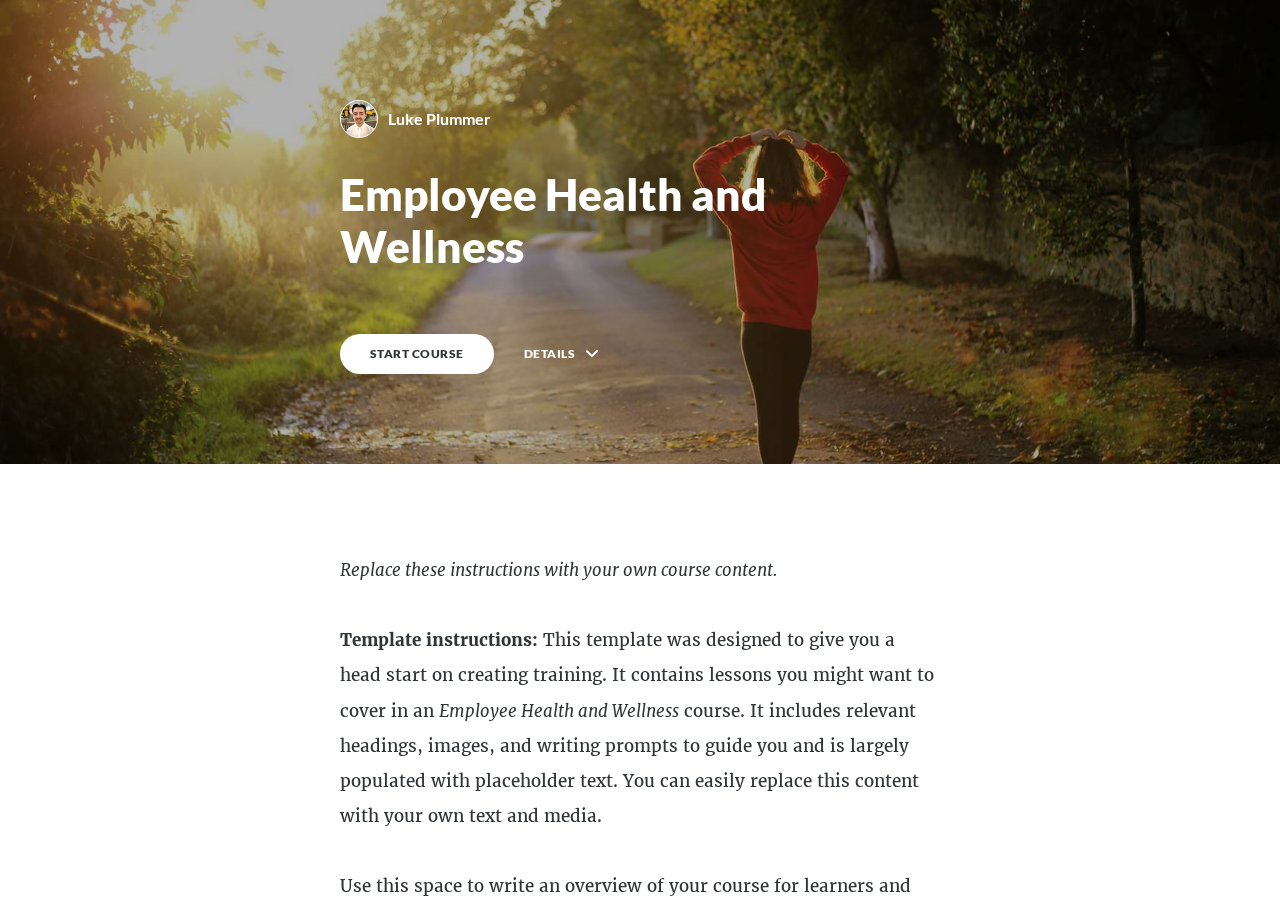
==== scormcontent/index.html @ dc376239 "v1" ====
<!DOCTYPE html>
<html lang="en" class="">
  <head>
    <meta http-equiv="X-UA-Compatible" content="IE=edge,chrome=1">
    <meta name="viewport" content="width=device-width, initial-scale=1, maximum-scale=1">
    <meta charset="utf-8">

    <title>Employee Health and Wellness</title>

    <link type="text/css" rel="stylesheet" href="lib/icomoon.css">
    <link type="text/css" rel="stylesheet" href="lib/main.bundle.css">
    <script type="text/javascript" src="lib/player-0.0.11.min.js"></script>
    <script type="text/javascript" src="lib/lzwcompress.js"></script>

    <!-- Resize Hack -->
    <script type="text/javascript">
      window.resizeTo(screen.width, screen.height);
    </script>

  

    <!--[if lt IE 9]>
    <script src="//html5shiv.googlecode.com/svn/trunk/html5.js"></script>
    <![endif]-->
  </head>
  <body>
    <style>
      .brand--head, .brand--head *   { font-family: 'Lato' !important; }
      .brand--body, .brand--body *   { font-family: 'Merriweather' !important; }
      .brand--lhead, .brand--lhead * { font-family: 'Lato' !important; }
      .brand--lbody, .brand--lbody * { font-family: 'Merriweather' !important; }
      .brand--ui, .brand--ui *       { font-family: 'Lato' !important; }

      .brand--beforeHead:before { font-family: 'Lato' !important; }
      .brand--afterHead:after { font-family: 'Lato' !important; }

      .brand--background        { background-color: #4BAAF4 !important; }
      .brand--background-all *  { background-color: #4BAAF4 !important; }
      .brand--border            { border-color: #4BAAF4 !important; }
      .brand--color             { color: #4BAAF4 !important; }
      .brand--color-all *       { color: #4BAAF4 !important; }
      .brand--shadow            { box-shadow: 0 0 0 0.2rem #4BAAF4 !important; }
      .brand--shadow-all *      { box-shadow: 0 0 0 0.2rem #4BAAF4 !important; }
      .brand--fill              { fill: #4BAAF4 !important; }
      .brand--stroke            { stroke: #4BAAF4 !important; }

      .brand--beforeBackground:before { background-color: #4BAAF4 !important; }
      .brand--beforeBorder:before     { border-color: #4BAAF4 !important; }
      .brand--beforeColor:before      { color: #4BAAF4 !important; }

      .brand--afterBackground:after { background-color: #4BAAF4 !important; }
      .brand--afterBorder:after     { border-color: #4BAAF4 !important; }
      .brand--afterColor:after      { color: #4BAAF4 !important; }

      /* should be applied to containers where links
         need to appear in brand color */
      .brand--linkColor a { color: #4BAAF4 !important; }

      /* should be applied to containers where links
         need to change to brand color on hover */
      .brand--linkColorHover a:hover { color: #4BAAF4 !important; }

      /* should be applied to any single element that
         needs to change color on hover */
      .brand--hoverColor:hover { color: #4BAAF4 !important; }

      /* TODO: probably need a way to create a 5-10% darker/lighter color */
      .brand--linkColor a:hover,
      .button.brand--background:hover { opacity: .65 !important; }

      @media (min-width: 47.9375em) { /* 768px */
        .brand--min768--background { background-color: #4BAAF4 !important; }
        .brand--min768--border     { border-color: #4BAAF4 !important; }
        .brand--min768--color      { color: #4BAAF4 !important; }
      }

      @media (max-width: 47.9375em) { /* 768px */
        .brand--max768--background { background-color: #4BAAF4 !important; }
        .brand--max768--border     { border-color: #4BAAF4 !important; }
        .brand--max768--color      { color: #4BAAF4 !important; }
      }
    </style>
    <div id="app"></div>
    <script>
  (function(root) {
    window.labelSet = {"id":"Ip4LU2hbzyEr7nGi4B9b1gkq","author":"aid|7bd731b6-8205-48d4-8c0d-c902b21ae98c","name":"English","defaultId":1,"defaultSet":true,"labels":{"result":"result","search":"search","results":"results","quizNext":"NEXT","tabGroup":"Tab","codeGroup":"Code","noResults":"No results for","noteGroup":"Note","quizScore":"Your score","quizStart":"START QUIZ","courseExit":"EXIT COURSE","courseHome":"Home","lessonName":"Lesson","quizSubmit":"SUBMIT","quoteGroup":"Quote","salutation":"👋 Bye!","buttonGroup":"Button","courseStart":"START COURSE","embedViewOn":"VIEW ON","exitMessage":"You may now leave this page.","quizCorrect":"Correct","quizPassing":"PASSING","quizResults":"Quiz Results","courseResume":"RESUME COURSE","processStart":"START","processSwipe":"Swipe to continue","quizContinue":"Continue","quizLandmark":"Quiz","quizQuestion":"Question","courseDetails":"DETAILS","embedReadMore":"Read more","feedbackGroup":"Feedback","quizIncorrect":"Incorrect","quizTakeAgain":"TAKE AGAIN","sortingReplay":"REPLAY","accordionGroup":"Accordion","embedLinkGroup":"Embedded web content","lessonComplete":"COMPLETE","statementGroup":"Statement","storylineGroup":"Storyline","attachmentGroup":"File Attachment","embedPhotoGroup":"Embedded photo","embedVideoGroup":"Embedded video","playButtonLabel":"Play","processComplete":"Complete","processLandmark":"Process","processNextStep":"NEXT STEP","processStepName":"Step","seekSliderLabel":"Seek","sortingLandmark":"Sorting Activity","audioPlayerGroup":"Audio player. You can use the space bar to toggle playback and arrow keys to scrub.","buttonStackGroup":"Button stack","embedPlayerGroup":"Embedded media player","lessonRestricted":"Lessons must be completed in order","pauseButtonLabel":"Pause","scenarioComplete":"Scenario Complete!","scenarioContinue":"CONTINUE","scenarioTryAgain":"TRY AGAIN","textOnImageGroup":"Text on image","timelineLandmark":"Timeline","urlEmbedLandmark":"URL/Embed","videoPlayerGroup":"Video player. You can use the space bar to toggle playback and arrow keys to scrub.","blocksClickToFlip":"Click to flip","blocksPreposition":"of","bulletedListGroup":"Bulleted list","checkboxListGroup":"Checkbox list","imageAndTextGroup":"Image and text","imageGalleryGroup":"Image gallery","lessonPreposition":"of","numberedListGroup":"Numbered list","processLessonName":"Lesson","processStartAgain":"START AGAIN","scenarioStartOver":"START OVER","courseSkipToLesson":"SKIP TO LESSON","flashcardBackLabel":"Flashcard back","flashcardGridGroup":"Flashcard grid","nextFlashCardLabel":"Next flashcard","flashcardFrontLabel":"Flashcard front","flashcardStackGroup":"Flashcard stack","knowledgeCheckGroup":"Knowledge check","sortingCardsCorrect":"Cards Correct","hamburgerButtonLabel":"Course Overview Sidebar","lessonHeaderLandmark":"Lesson Header","numberedDividerGroup":"Numbered divider","lessonContentLandmark":"Lesson Content","lessonSidebarLandmark":"Lesson Sidebar","quizAnswerPlaceholder":"Type your answer here","labeledGraphicLandmark":"Labeled Graphic","previousFlashCardLabel":"Previous flashcard","processStepPreposition":"of","overviewPageTitleSuffix":"Overview","quizAcceptableResponses":"Acceptable responses","quizRequirePassingScore":"Must pass quiz before continuing","timelineCardGroupPrefix":"Timeline Card","labeledGraphicBubbleLabel":"Labeled graphic bubble","labeledGraphicMarkerLabel":"Labeled graphic marker","labeledGraphicNextMarkerLabel":"Next marker","labeledGraphicPreviousMarkerLabel":"Previous marker"},"deleted":false,"createdAt":"2020-01-06T10:30:35.354Z","updatedAt":"2020-01-06T10:30:35.354Z","iso639Code":"en","transferredAt":null};
    window.courseData = "[base64]/[base64]/[base64]/[base64]/[base64]/[base64]/[base64]/[base64]/[base64]/[base64]/[base64]/[base64]";

    var quizId = null;
    var storylineId = null;
    var completionPercentage = 100;
    var reporting = 'passed-incomplete';

    var stuffToPick = [
      'SetBookmark',   // set identifier for bookmark
      'SetDataChunk',  // set a stringified object with lesson progress
      'GetDataChunk',  // retreive stringified object with lesson progress
      'SetReachedEnd', // tell LMS user completed course
      'SetFailed', // tell LMS user Failed course
      'SetPassed', // tell LMS user Passed the course
      'SetScore', // Report Users Score to the LMS (for Pass and fail)
      'GetStatus', // Get Current Status
      'ResetStatus', // Reset the Status
      'CreateResponseIdentifier', // Create question response
      'MatchingResponse', // Create question matching response
      'RecordMatchingInteraction', // Question Type
      'RecordFillInInteraction', // Question Type
      'RecordMultipleChoiceInteraction', // Question Type
      'Finish',
      'ConcedeControl'
    ];

    var LMSProxy = pick(stuffToPick, window.parent, Function.prototype);

    finish(0);

    var cache = getLMSData();

    function debounce(fn, delay) {
  var timer = null;

  return function () {
    var context = this, args = arguments;
    clearTimeout(timer);
    timer = setTimeout(function () {
      fn.apply(context, args);
    }, delay);
  };
}

function compress(data) {
  try {
    return JSON.stringify({
      v: 2,
      d: lzwCompress.pack(JSON.stringify(data)),
      cpv: "SNSiVQjH"
    });
  } catch(e) {
    return '';
  }
}

function decompress(stringData) {
  try {
    const data = JSON.parse(stringData);

    return data.d
      ? JSON.parse(lzwCompress.unpack(data.d))
      : data;
  } catch(e) {
    return {};
  }
}

function assign(target) {
  if (target === undefined || target === null) {
    throw new TypeError('assign: Cannot convert undefined or null to object');
  }

  var output = Object(target);

  for (var index = 1; index < arguments.length; index++) {
    var source = arguments[index];
    if (source !== undefined && source !== null) {
      for (var nextKey in source) {
        if (source.hasOwnProperty(nextKey)) {
          output[nextKey] = source[nextKey];
        }
      }
    }
  }
  return output;
}

function identity(value) {
  return value;
}

function bookmark(id) {
  var url = 'index.html#/lessons/' + id;

  LMSProxy.SetBookmark(url, '');
}

function completeOut(passed, reportParam) {
  var reportType = reportParam || reporting;

  if(passed) {
    switch(reportType) {
      case 'completed-incomplete':
      case 'completed-failed':
        LMSProxy.ResetStatus();
        LMSProxy.SetReachedEnd();
        break;

      case 'passed-incomplete':
      case 'passed-failed':
        LMSProxy.SetPassed();
        LMSProxy.SetReachedEnd();
        break;
    }
  } else {
    switch(reportType) {
      case 'passed-failed':
      case 'completed-failed':
        if(!isPassed()) {
          LMSProxy.SetFailed();
        }
        break;
    }
  }
}

var setDataChunk = debounce(function(data) {
  LMSProxy.SetDataChunk(data);
}, 1000);

function concatLMSData(data) {
  assign(cache, data);
  setDataChunk(compress(cache));
}

function exit() {
  LMSProxy.ConcedeControl();
}

function finish(totalProgress) {
  if (
    quizId === null &&
    storylineId === null &&
    completionPercentage != undefined &&
    totalProgress >= completionPercentage
  ) {
    completeOut(true);
  }
}

function finishQuiz(passed, score, id) {
  if (id == quizId) {
    reportScore(score);
    completeOut(passed);
  }
}

function finishStoryline(id, passed, isQuiz, score) {
  if (id == storylineId) {
    if (isQuiz) {
      reportScore(score);
      completeOut(passed, 'passed-failed');
    } else {
      completeOut(passed);
    }
  }
}

function stripHtml(title) {
  return title.replace(/<(?:.|\n)*?>/gm, '');
}

function shorten(title) {
  return title.charAt(0);
}

function buildResponseIdentifier(response) {
  var title = stripHtml(response.title);
  return LMSProxy.CreateResponseIdentifier(shorten(title), title);
}

function buildMatchingResponse(response) {
  var sourceTitle = stripHtml(response.source.title);
  var targetTitle = stripHtml(response.target.title);

  var source =
    LMSProxy.CreateResponseIdentifier(shorten(sourceTitle), sourceTitle);
  var target =
    LMSProxy.CreateResponseIdentifier(shorten(targetTitle), targetTitle);

  return new LMSProxy.MatchingResponse(source, target);
}

function cleanTitle(title) {
  return title.substr(0, 20).replace(/ /g, '_');
}

function titleToId(quiz, question, attempts) {
  return cleanTitle(quiz) + '_' + cleanTitle(question) + '_' + attempts;
}

function normalizeResult(correct) {
  return correct
    ? window.parent.INTERACTION_RESULT_CORRECT
    : window.parent.INTERACTION_RESULT_WRONG;
}

function reportAnswer(data) {
  var recorder = Function.prototype;
  var response;
  var correctResponses;

  var isCorrect = normalizeResult(data.isCorrect);
  var latency = data.latency;
  var title = data.questionTitle;
  var weighting = 1;
  var strId = titleToId(data.quizTitle, title, data.retryAttempts);

  switch (data.type) {
    case 'MULTIPLE_CHOICE':
    case 'MULTIPLE_RESPONSE':
      response = data.response.map(buildResponseIdentifier);
      correctResponses = data.correctResponse.map(buildResponseIdentifier);
      recorder = LMSProxy.RecordMultipleChoiceInteraction;
      break;

    case 'FILL_IN_THE_BLANK':
      response = data.response;
      correctResponses = data.correctResponse;
      recorder = LMSProxy.RecordFillInInteraction;
      break;

    case 'MATCHING':
      response = data.response.map(buildMatchingResponse);
      correctResponses = data.correctResponse.map(buildMatchingResponse);
      recorder = LMSProxy.RecordMatchingInteraction;
      break;
  }

  recorder(
    strId,
    response,
    isCorrect,
    correctResponses,
    title,
    weighting,
    latency,
    0
  );
}

function getLMSData() {
  var data = null;

  if(!cache) {
    data = LMSProxy.GetDataChunk();

    var result = data
      ? decompress(data)
      : {};

    return result;
  }

  return assign({}, cache);
}

function getProgress(initialProgress) {
  var decodeCourseProgress =
    root.Rise.decodeCourseProgress;

  var progress = assign({}, {
    progress: { lessons: {} }
  }, getLMSData()).progress;

  if(initialProgress) {
    return decodeCourseProgress(initialProgress, progress);
  }

  return progress;
}

function isExport() {
  return true;
}

function isPassed() {
  return LMSProxy.GetStatus() === window.parent.LESSON_STATUS_PASSED;
}

function pick(keys, obj, def) {
  return keys.reduce(function(memo, key) {
    if(obj[key] === undefined) {
      if(def !== undefined) {
        memo[key] = def;
      }
    } else {
      memo[key] = obj[key];
    }

    return memo;
  }, {});
}

function reportScore(score) {
  var highScore = Math.max(getLMSData().score || 0, score);
  concatLMSData({ score: highScore });

  LMSProxy.SetScore(highScore, 100, 0);
}

function resolvePath(path) {
  return ('assets/').concat(path);
}

function resolveFontPath(font) {
  return ('lib/fonts/').concat(font.key.split('/').reverse()[0]);
}

function setLessonProgress(lessonProgress) {
  var encodeLessonProgress =
    root.Rise.encodeLessonProgress;

  var currentProgress = getProgress();

  var lessons = assign(
    {},
    currentProgress.lessons,
    encodeLessonProgress(lessonProgress)
  );

  var progress = assign({}, currentProgress, { lessons: lessons });

  concatLMSData({ progress: progress });
}

function setCourseProgress(courseProgress) {
  var encodeCourseProgress =
    root.Rise.encodeCourseProgress;

  var currentProgress = getProgress();

  var progress = assign(
    {},
    currentProgress,
    encodeCourseProgress(courseProgress)
  );

  concatLMSData({ progress: progress });
}

function getMasteryScore(payload) {
  return payload.passingScore;
}

root.Rise = {
  completeLessons: identity,
  decodeCourseProgress: identity,
  encodeCourseProgress: identity,
  encodeLessonProgress: identity
};

root.Runtime = {
  bookmark: bookmark,
  exit: exit,
  finish: finish,
  finishQuiz: finishQuiz,
  finishStoryline: finishStoryline,
  getMasteryScore: getMasteryScore,
  getProgress: getProgress,
  isExport: isExport,
  reportAnswer: reportAnswer,
  resolveFontPath: resolveFontPath,
  resolvePath: resolvePath,
  setCourseProgress: setCourseProgress,
  setLessonProgress: setLessonProgress
};

  }(window));
</script>


    
      <script src="lib/main.bundle.js"></script>
    
  </body>
</html>
---- scormcontent/lib/icomoon.css ----
@font-face {
	font-family: 'icomoon';
	src:  url('fonts/icomoon.ttf') format('truetype'),
				url('fonts/icomoon.woff') format('woff');
	font-weight: normal;
	font-style: normal;
}

[class^="icon-"], [class*=" icon-"] {
	/* use !important to prevent issues with browser extensions that change fonts */
	font-family: 'icomoon' !important;
	speak: none;
	font-style: normal;
	font-weight: normal;
	font-variant: normal;
	text-transform: none;
	line-height: 1;

	/* Better Font Rendering =========== */
	-webkit-font-smoothing: antialiased;
	-moz-osx-font-smoothing: grayscale;
}

.icon-edit-author-name:before {
	content: "\e976";
}
.icon-lock:before {
	content: "\e977";
}
.icon-checkmark-valid:before {
	content: "\e95d";
}
.icon-close-media-panel:before {
	content: "\e95e";
}
.icon-trash4:before {
	content: "\e95f";
}
.icon-x-invalid-url:before {
	content: "\e960";
}
.icon-attach2:before {
	content: "\e961";
}
.icon-bold:before {
	content: "\e962";
}
.icon-fontcolor:before {
	content: "\e963";
}
.icon-fontsize:before {
	content: "\e964";
}
.icon-italic:before {
	content: "\e965";
}
.icon-link:before {
	content: "\e966";
}
.icon-orderedlist:before {
	content: "\e967";
}
.icon-quote:before {
	content: "\e968";
}
.icon-unorderedlist:before {
	content: "\e969";
}
.icon-feedback:before {
	content: "\e910";
}
.icon-review:before {
	content: "\e911";
}
.icon-customizable:before {
	content: "\e908";
}
.icon-design:before {
	content: "\e909";
}
.icon-interactions:before {
	content: "\e90a";
}
.icon-questions:before {
	content: "\e90b";
}
.icon-scenarios2:before {
	content: "\e90c";
}
.icon-slides:before {
	content: "\e90d";
}
.icon-desktop:before {
	content: "\e902";
}
.icon-expressions:before {
	content: "\e903";
}
.icon-poses:before {
	content: "\e904";
}
.icon-retina:before {
	content: "\e905";
}
.icon-scenarios:before {
	content: "\e906";
}
.icon-transparency:before {
	content: "\e907";
}
.icon-Master-01:before {
	content: "\e934";
}
.icon-Master-02:before {
	content: "\e93a";
}
.icon-Master-03:before {
	content: "\e939";
}
.icon-Master-04:before {
	content: "\e936";
}
.icon-Master-05:before {
	content: "\e93b";
}
.icon-Master-06:before {
	content: "\e935";
}
.icon-Master-07:before {
	content: "\e937";
}
.icon-Master-08:before {
	content: "\e938";
}
.icon-Master-09:before {
	content: "\e922";
}
.icon-Master-10:before {
	content: "\e926";
}
.icon-Master-11:before {
	content: "\e924";
}
.icon-Master-12:before {
	content: "\e928";
}
.icon-Master-13:before {
	content: "\e923";
}
.icon-Master-14:before {
	content: "\e925";
}
.icon-Master-15:before {
	content: "\e929";
}
.icon-Master-16:before {
	content: "\e927";
}
.icon-Master-17:before {
	content: "\e92b";
}
.icon-Master-18:before {
	content: "\e92c";
}
.icon-Master-19:before {
	content: "\e92d";
}
.icon-Master-20:before {
	content: "\e92e";
}
.icon-Master-21:before {
	content: "\e92f";
}
.icon-Master-22:before {
	content: "\e930";
}
.icon-Master-23:before {
	content: "\e931";
}
.icon-Master-24:before {
	content: "\e932";
}
.icon-Master-25:before {
	content: "\e933";
}
.icon-Master-26:before {
	content: "\e92a";
}
.icon-check-circle:before {
	content: "\e803";
}
.icon-trash:before {
	content: "\e804";
}
.icon-rotation:before {
	content: "\e91a";
}
.icon-vector:before {
	content: "\e91b";
}
.icon-mute:before {
	content: "\e90e";
}
.icon-volume:before {
	content: "\e90f";
}
.icon-logo:before {
	content: "\e805";
}
.icon-share:before {
	content: "\e801";
}
.icon-sorting:before {
	content: "\e91c";
}
.icon-more:before {
	content: "\e91d";
}
.icon-copy:before {
	content: "\e951";
}
.icon-clock:before {
	content: "\e915";
}
.icon-quotes-left:before {
	content: "\e918";
}
.icon-list-numbered:before {
	content: "\e916";
}
.icon-list2:before {
	content: "\e917";
}
.icon-plus:before {
	content: "\e60a";
}
.icon-info:before {
	content: "\e974";
}
.icon-cross:before {
	content: "\e913";
}
.icon-checkmark:before {
	content: "\e975";
}
.icon-arrow-up2:before {
	content: "\e959";
}
.icon-arrow-down2:before {
	content: "\e95a";
}
.icon-sort-alpha-asc:before {
	content: "\e912";
}
.icon-rtf:before {
	content: "\e94b";
}
.icon-doc:before {
	content: "\e94a";
}
.icon-pdf:before {
	content: "\e94c";
}
.icon-ppt:before {
	content: "\e94d";
}
.icon-file:before {
	content: "\e94e";
}
.icon-xls:before {
	content: "\e94f";
}
.icon-zip:before {
	content: "\e950";
}
.icon-file-alt:before {
	content: "\e944";
}
.icon-doc-alt:before {
	content: "\e943";
}
.icon-pdf-alt:before {
	content: "\e945";
}
.icon-ppt-alt:before {
	content: "\e946";
}
.icon-rtf-alt:before {
	content: "\e947";
}
.icon-xls-alt:before {
	content: "\e948";
}
.icon-zip-alt:before {
	content: "\e949";
}
.icon-attach:before {
	content: "\e942";
}
.icon-reload:before {
	content: "\e941";
}
.icon-trash2:before {
	content: "\e60d";
}
.icon-arrow-left:before {
	content: "\e608";
}
.icon-arrow-right:before {
	content: "\e609";
}
.icon-check-alt:before {
	content: "\e606";
}
.icon-password-view:before {
	content: "\e972";
}
.icon-password-hide:before {
	content: "\e973";
}
.icon-view-grid:before {
	content: "\e96c";
}
.icon-grid-view:before {
	content: "\e96c";
}
.icon-view-list:before {
	content: "\e96d";
}
.icon-list-view:before {
	content: "\e96d";
}
.icon-blocks:before {
	content: "\e95b";
}
.icon-list3:before {
	content: "\e95c";
}
.icon-export:before {
	content: "\e958";
}
.icon-screencast:before {
	content: "\e957";
}
.icon-cursor:before {
	content: "\e956";
}
.icon-documents:before {
	content: "\e952";
}
.icon-duplicate:before {
	content: "\e952";
}
.icon-trash3:before {
	content: "\e953";
}
.icon-Article:before {
	content: "\e93c";
}
.icon-Interaction:before {
	content: "\e93d";
}
.icon-Quiz:before {
	content: "\e93e";
}
.icon-Video:before {
	content: "\e93f";
}
.icon-trashcan:before {
	content: "\e921";
}
.icon-marker_style:before {
	content: "\e920";
}
.icon-photo:before {
	content: "\e91f";
}
.icon-microphone:before {
	content: "\e91e";
}
.icon-plus2:before {
	content: "\e800";
}
.icon-processing:before {
	content: "\e607";
}
.icon-menu:before {
	content: "\e602";
}
.icon-headset:before {
	content: "\e603";
}
.icon-list:before {
	content: "\e604";
}
.icon-video:before {
	content: "\e605";
}
.icon-mail:before {
	content: "\e954";
}
.icon-remove:before {
	content: "\e955";
}
.icon-up-level-2:before {
	content: "\e96e";
}
.icon-up-level-list-2:before {
	content: "\e96f";
}
.icon-plus-circle:before {
	content: "\e802";
}
.icon-up-level:before {
	content: "\e970";
}
.icon-up-level-list:before {
	content: "\e971";
}
.icon-eye:before {
	content: "\e96b";
}
.icon-tick:before {
	content: "\e900";
}
.icon-check:before {
	content: "\e901";
}
.icon-link-alt:before {
	content: "\e919";
}
.icon-chevron-down:before {
	content: "\e60b";
}
.icon-chevron-up:before {
	content: "\e60c";
}
.icon-chevron-left:before {
	content: "\e600";
}
.icon-chevron:before {
	content: "\e601";
}
.icon-chevron-right:before {
	content: "\e601";
}
.icon-close-small:before {
	content: "\e940";
}
.icon-pie-chart:before {
	content: "\e914";
}
.icon-alert:before {
	content: "\e96a";
}
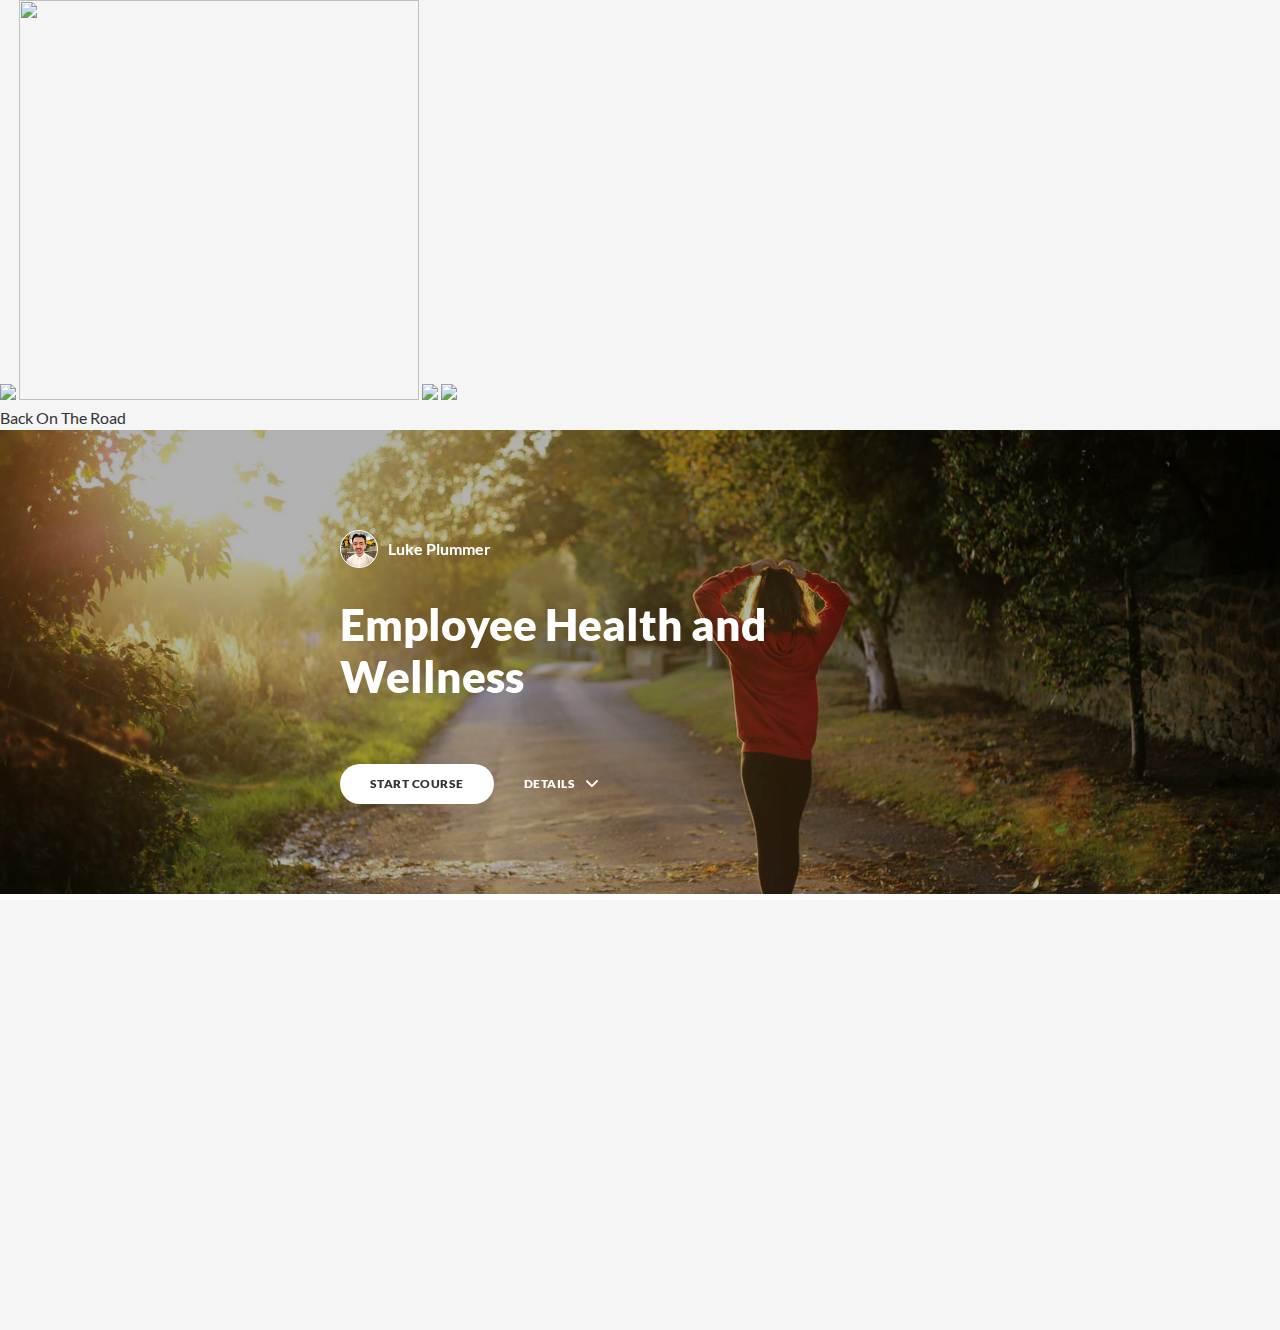
==== commit d7ad03ce: "Update index.html" ====
--- a/scormcontent/index.html
+++ b/scormcontent/index.html
@@ -9,6 +9,9 @@
 
     <link type="text/css" rel="stylesheet" href="lib/icomoon.css">
     <link type="text/css" rel="stylesheet" href="lib/main.bundle.css">
+
+    <link type="text/css" rel="stylesheet" href="lib/mystyle.css">
+
     <script type="text/javascript" src="lib/player-0.0.11.min.js"></script>
     <script type="text/javascript" src="lib/lzwcompress.js"></script>
 
@@ -24,6 +27,42 @@
     <![endif]-->
   </head>
   <body>
+
+  <section>
+    <img src="bg.jpg" id="bg">
+    <img src="sun.png" id="sun" style="width:400px;height:400px">
+    <img src="mountain.png" id="mountain">
+    <img src="roadv2.png" id="road">
+    <h2 id="text">Back On The Road</h2>
+
+  </section>
+
+    <script type="text/javascript">
+
+      let bg = document.getElementById("bg");
+      let sun = document.getElementById("sun");
+      let mountain = document.getElementById("mountain");
+      let road = document.getElementById("road");
+      let text = document.getElementById("text");
+
+      window.addEventListener('scroll', function(){
+        var value = window.scrollY;
+
+        bg.style.top = value * 0.5 + 'px';
+        sun.style.left = value * 0.5 + 'px';
+        mountain.style.top = value * 0.15 + 'px';
+        road.style.top = value * 0.15 + 'px';
+        text.style.top = value * 1 + 'px';
+
+      })
+
+
+
+
+    </script>
+
+
+
     <style>
       .brand--head, .brand--head *   { font-family: 'Lato' !important; }
       .brand--body, .brand--body *   { font-family: 'Merriweather' !important; }
--- a/scormcontent/lib/mystyle.css
+++ b/scormcontent/lib/mystyle.css
@@ -0,0 +1,4 @@
+.page__header-container{
+
+display: none;
+}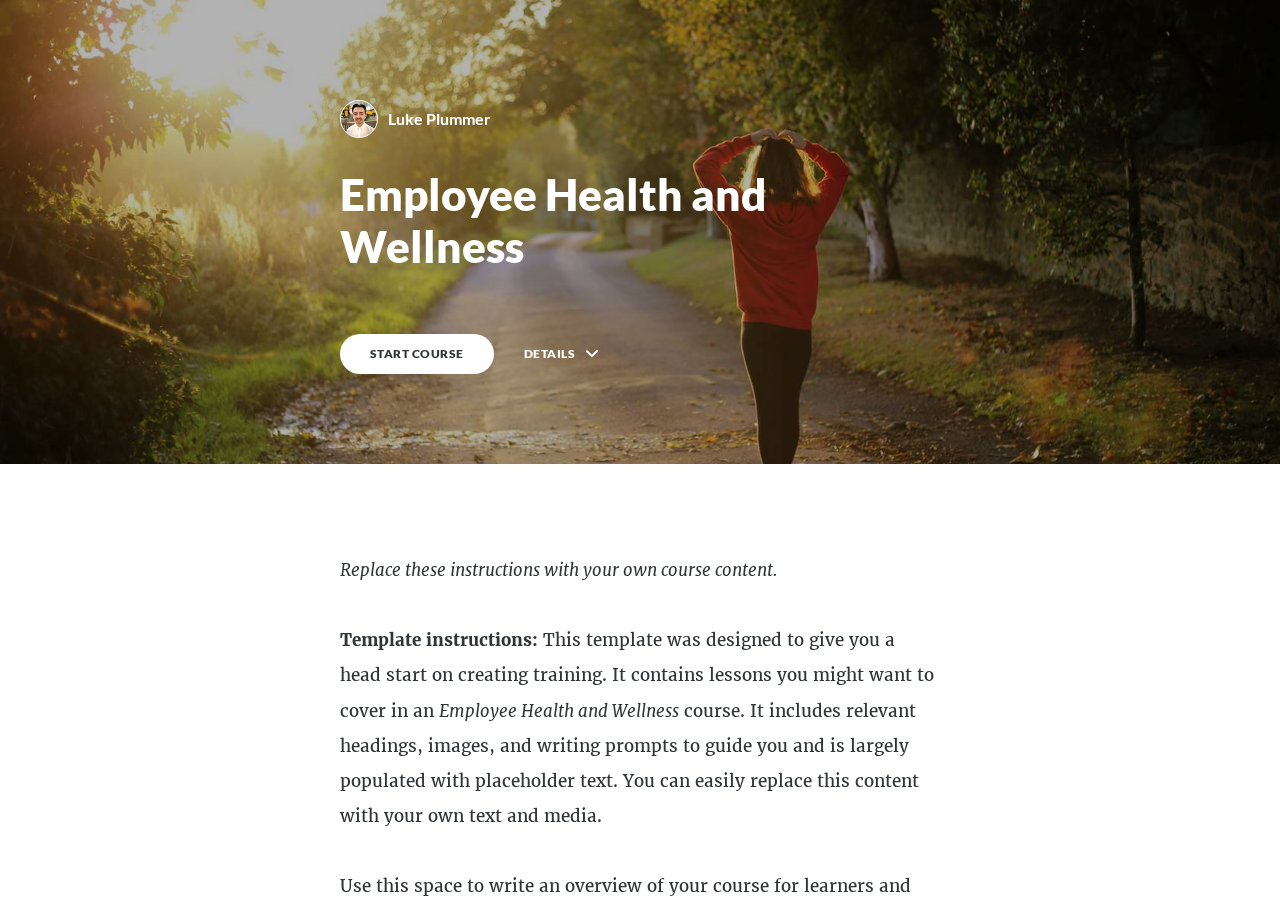
==== commit 607f1302: "Update index.html" ====
--- a/scormcontent/index.html
+++ b/scormcontent/index.html
@@ -27,41 +27,6 @@
     <![endif]-->
   </head>
   <body>
-
-  <section>
-    <img src="bg.jpg" id="bg">
-    <img src="sun.png" id="sun" style="width:400px;height:400px">
-    <img src="mountain.png" id="mountain">
-    <img src="roadv2.png" id="road">
-    <h2 id="text">Back On The Road</h2>
-
-  </section>
-
-    <script type="text/javascript">
-
-      let bg = document.getElementById("bg");
-      let sun = document.getElementById("sun");
-      let mountain = document.getElementById("mountain");
-      let road = document.getElementById("road");
-      let text = document.getElementById("text");
-
-      window.addEventListener('scroll', function(){
-        var value = window.scrollY;
-
-        bg.style.top = value * 0.5 + 'px';
-        sun.style.left = value * 0.5 + 'px';
-        mountain.style.top = value * 0.15 + 'px';
-        road.style.top = value * 0.15 + 'px';
-        text.style.top = value * 1 + 'px';
-
-      })
-
-
-
-
-    </script>
-
-
 
     <style>
       .brand--head, .brand--head *   { font-family: 'Lato' !important; }
